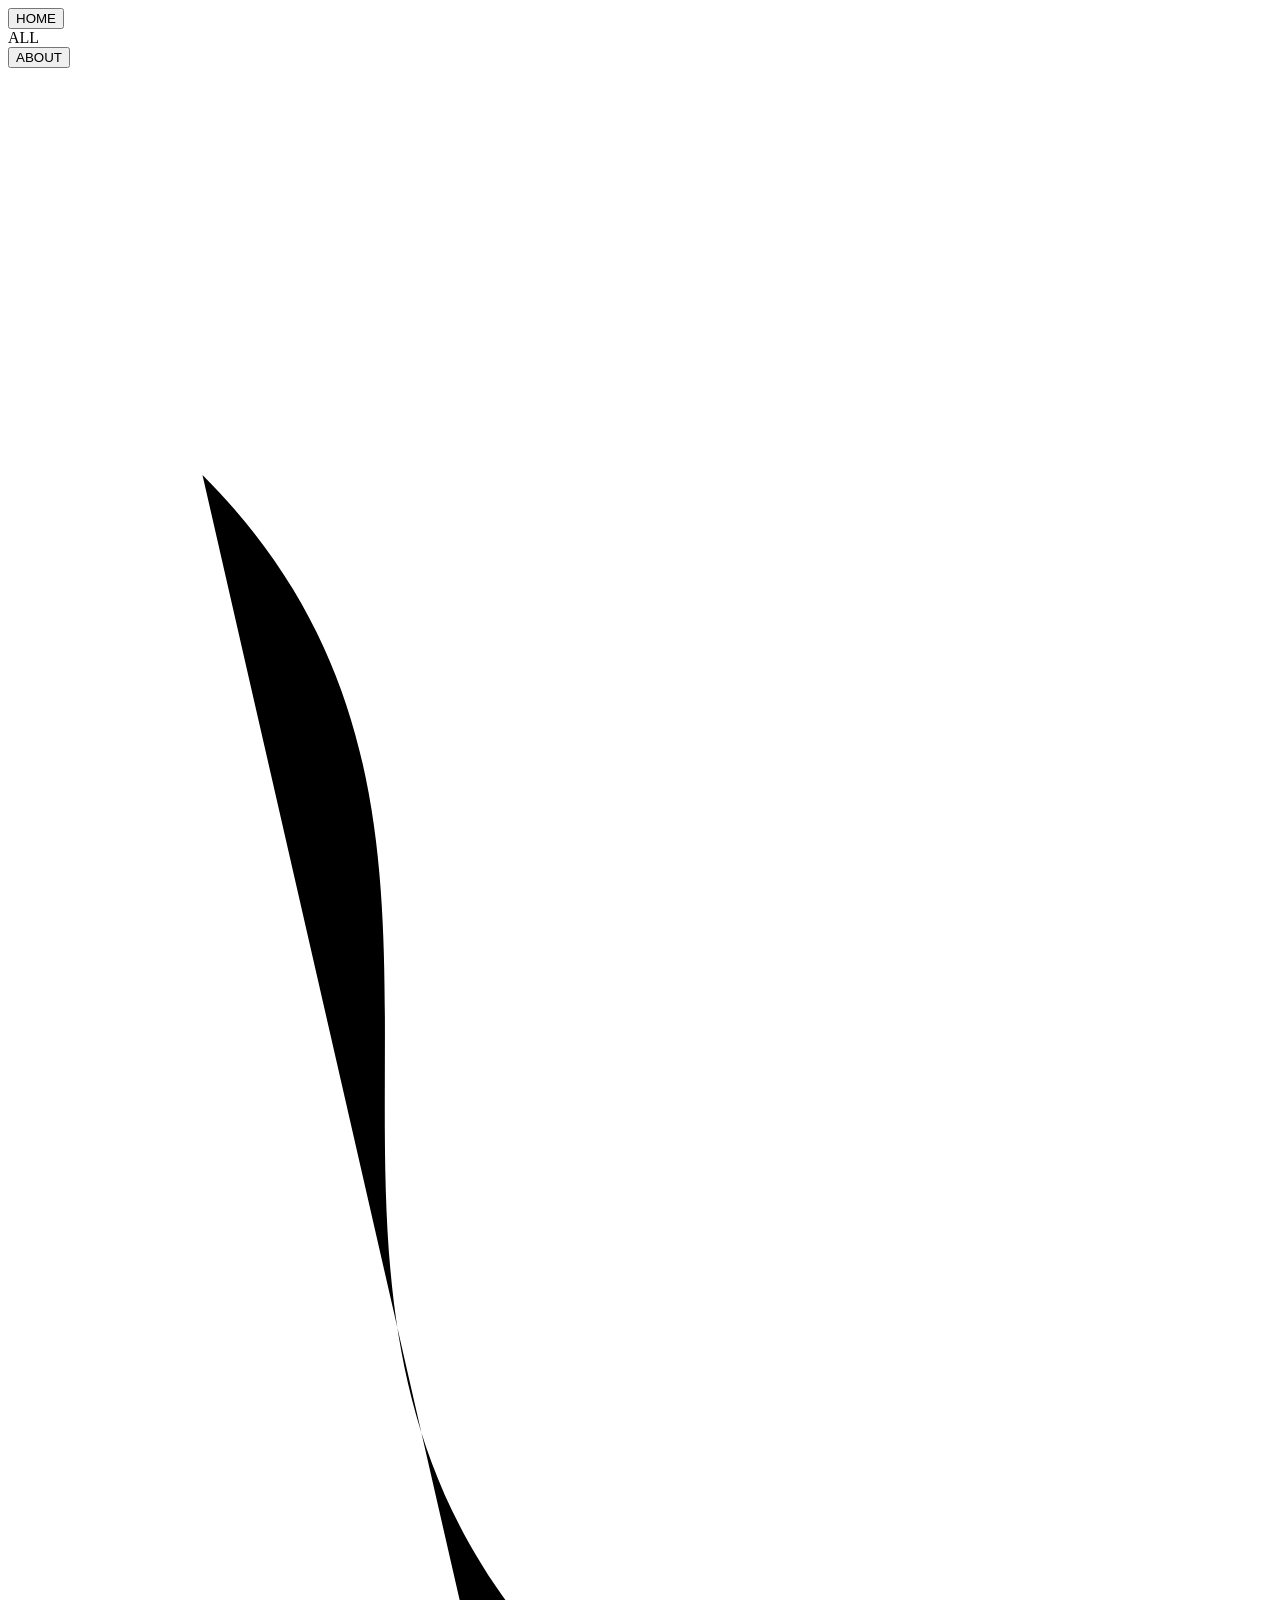
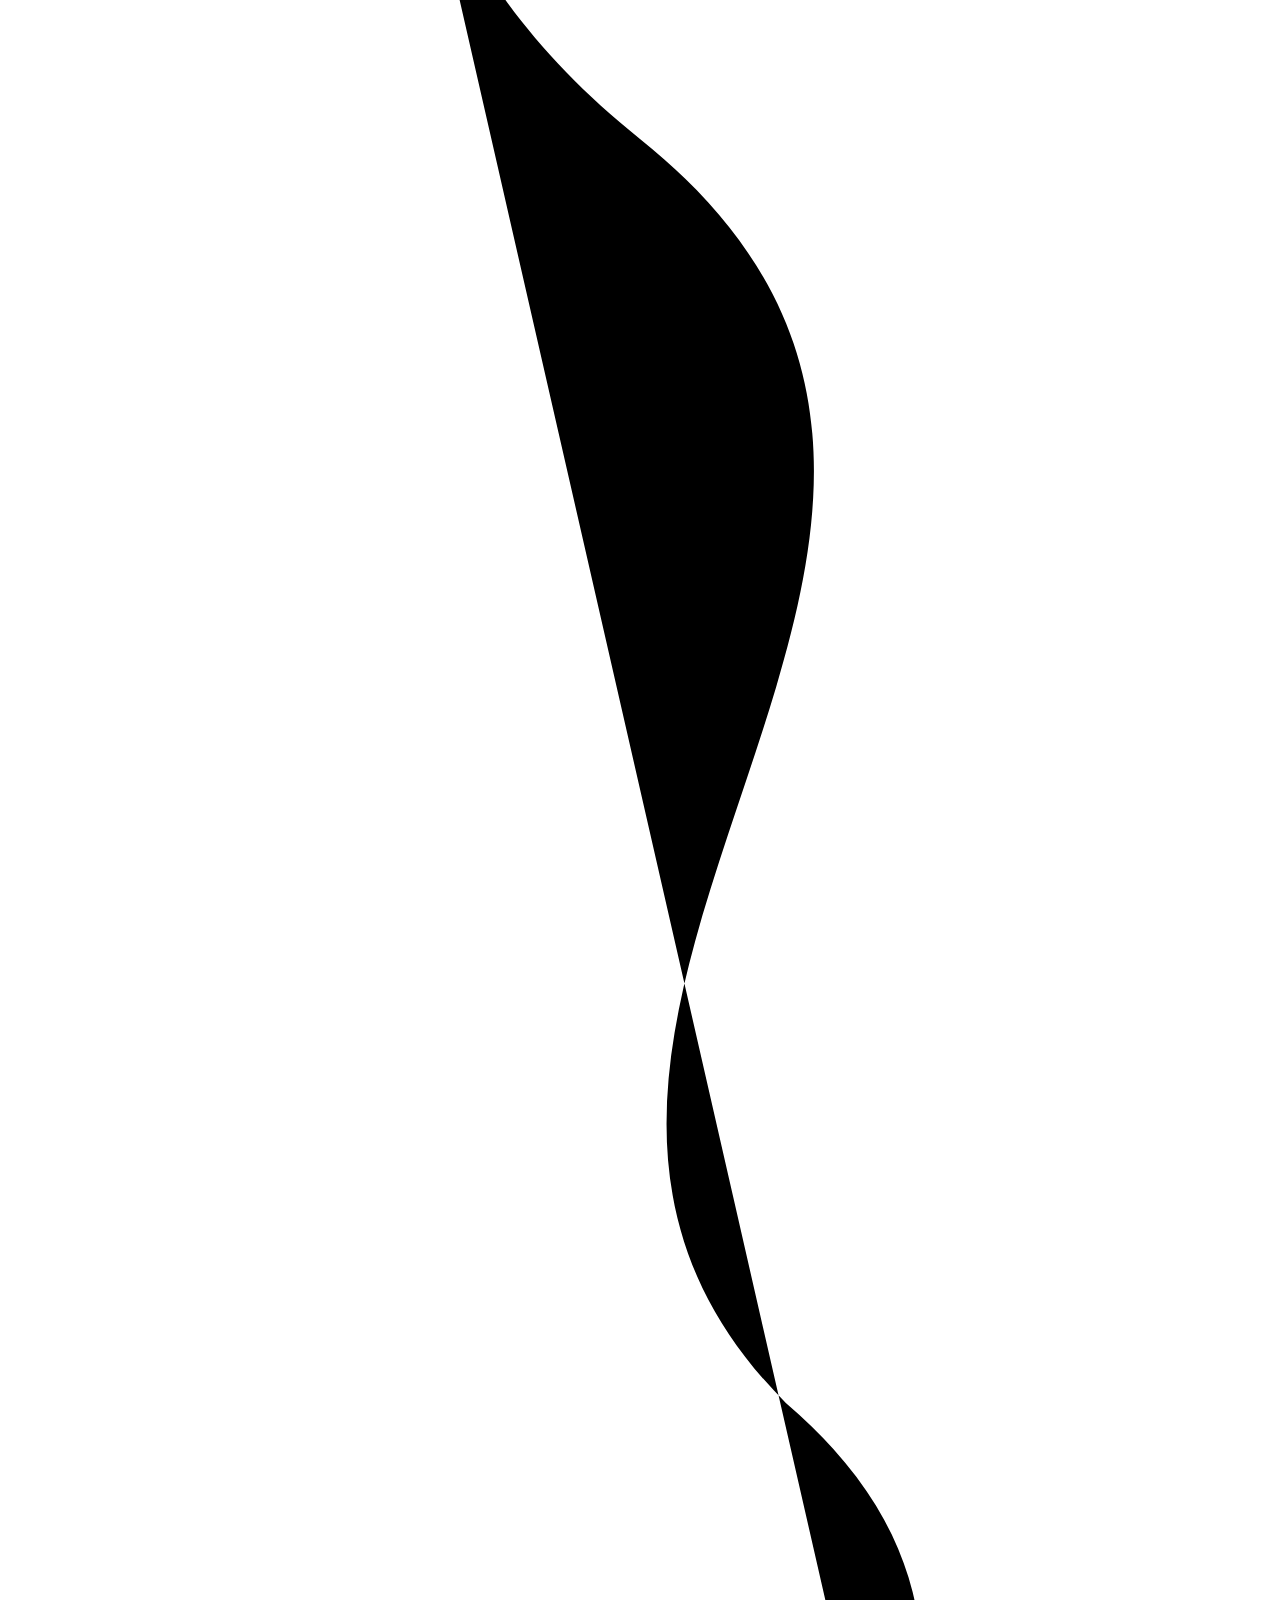
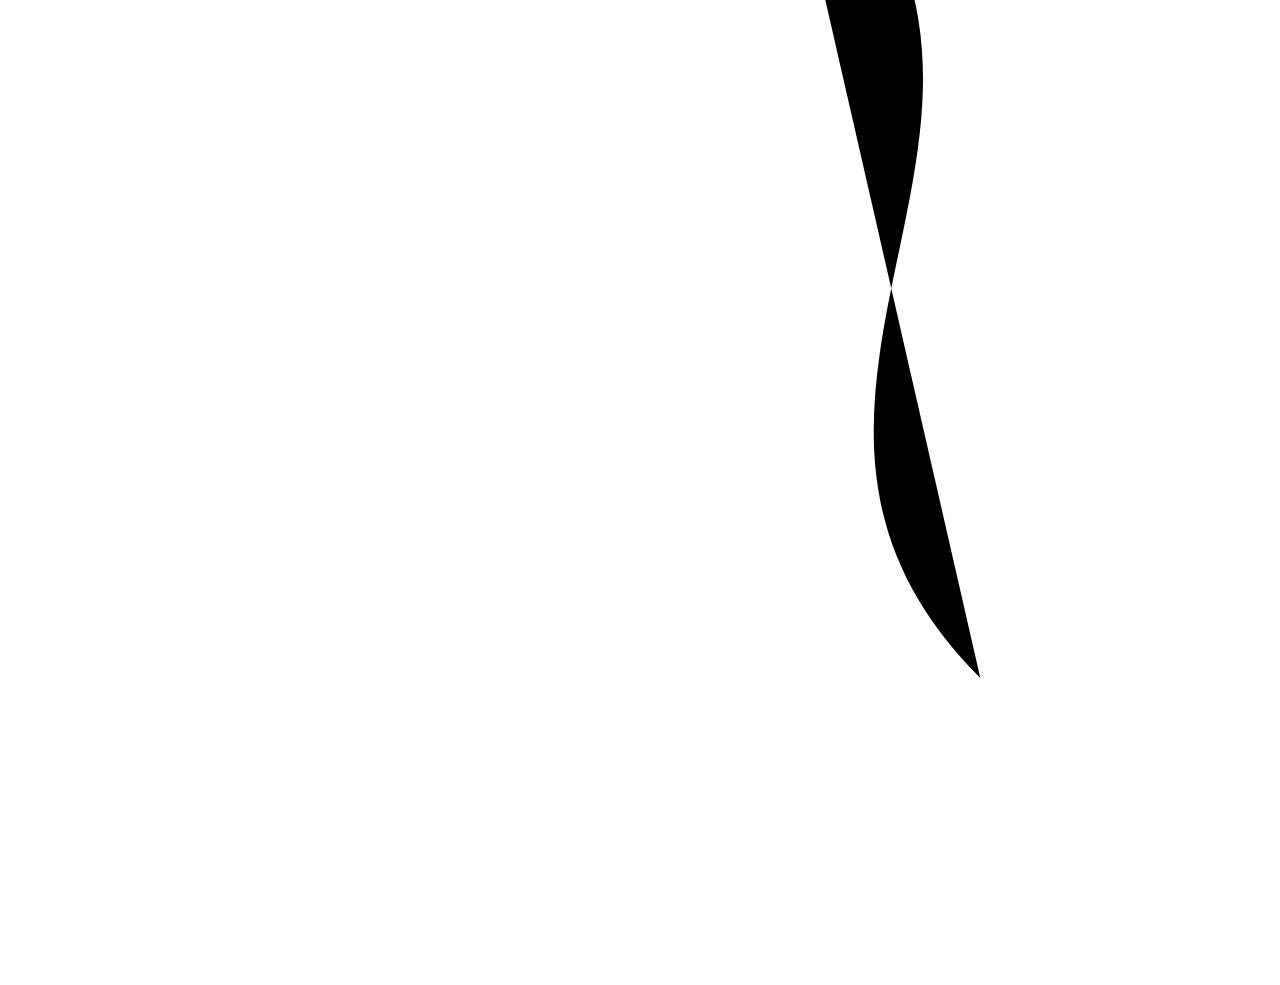
==== index.html @ 34a5c293 "Add files via upload" ====
<!doctype html>
<html lang="zh-CN">
<head>
  <meta charset="utf-8" />
  <meta name="viewport" content="width=device-width,initial-scale=1" />
  <title>Diagonal Gallery (Loop)</title>
  <link rel="stylesheet" href="style.css" />
</head>
<body>

<header class="topbar">
  <button class="topbar__btn" onclick="window.location.href='home.html'">HOME</button>
  <div class="topbar__center">ALL</div>
  <button class="topbar__btn" onclick="window.location.href='cv.html'">ABOUT</button>
</header>

<main class="stage">
  <div class="transition" id="transition" aria-hidden="true">
    <img class="transition__img" id="transitionImg" alt="">
  </div>

  <div class="paper"></div>

  <div class="bigtype">
    <div id="title-top"></div>
    <div id="title-bottom"></div>
  </div>

  <svg class="route" viewBox="0 0 260 800">
    <path class="route__path"
      d="M40,80 C120,160 30,260 130,340 C230,420 80,520 160,600 C230,660 140,720 200,780" />
  </svg>

  <div class="world" id="world">
    <article class="stamp" data-idx="0" data-work="home.html">
      <div class="stamp__inner">
        <img class="stamp__img" src="reference/main.jpg" alt="">
      </div>
    </article>

    <article class="stamp" data-idx="1" data-work="work-3.html">
      <div class="stamp__inner">
        <img class="stamp__img" src="reference/air.png" alt="">
      </div>
    </article>

    <article class="stamp" data-idx="2" data-work="work-1.html">
      <div class="stamp__inner">
        <img class="stamp__img" src="reference/fish.png" alt="">
      </div>
    </article>

    <article class="stamp" data-idx="3" data-work="work-2.html">
      <div class="stamp__inner">
        <img class="stamp__img" src="reference/Edge of Light.png" alt="">
      </div>
    </article>

    <article class="stamp" data-idx="4" data-work="work-4.html">
      <div class="stamp__inner">
        <img class="stamp__img" src="reference/flower.jpg" alt="">
      </div>
    </article>

    <article class="stamp" data-idx="5" data-work="work-5.html">
      <div class="stamp__inner">
        <img class="stamp__img" src="reference/Kitchen1.png" alt="">
      </div>
    </article>

    <article class="stamp" data-idx="6" data-work="work-6.html">
      <div class="stamp__inner">
        <img class="stamp__img" src="reference/Timora-00.jpg" alt="">
      </div>
    </article>

    <article class="stamp" data-idx="7" data-work="work-7.html">
      <div class="stamp__inner">
        <img class="stamp__img" src="reference/voice1.JPEG" alt="">
      </div>
    </article>

    <article class="stamp" data-idx="8" data-work="work-8.html">
      <div class="stamp__inner">
        <img class="stamp__img" src="reference/map.png" alt="">
      </div>
    </article>

    <article class="stamp" data-idx="9" data-work="work-9.html">
      <div class="stamp__inner">
        <img class="stamp__img" src="reference/Car.png" alt="">
      </div>
    </article>

    <article class="stamp" data-idx="10" data-work="work-10.html">
      <div class="stamp__inner">
        <img class="stamp__img" src="reference/duck.png" alt="">
      </div>
    </article>
  </div>

  <div class="meta" id="meta"></div>
</main>

<script src="script.js"></script>
</body>
</html>
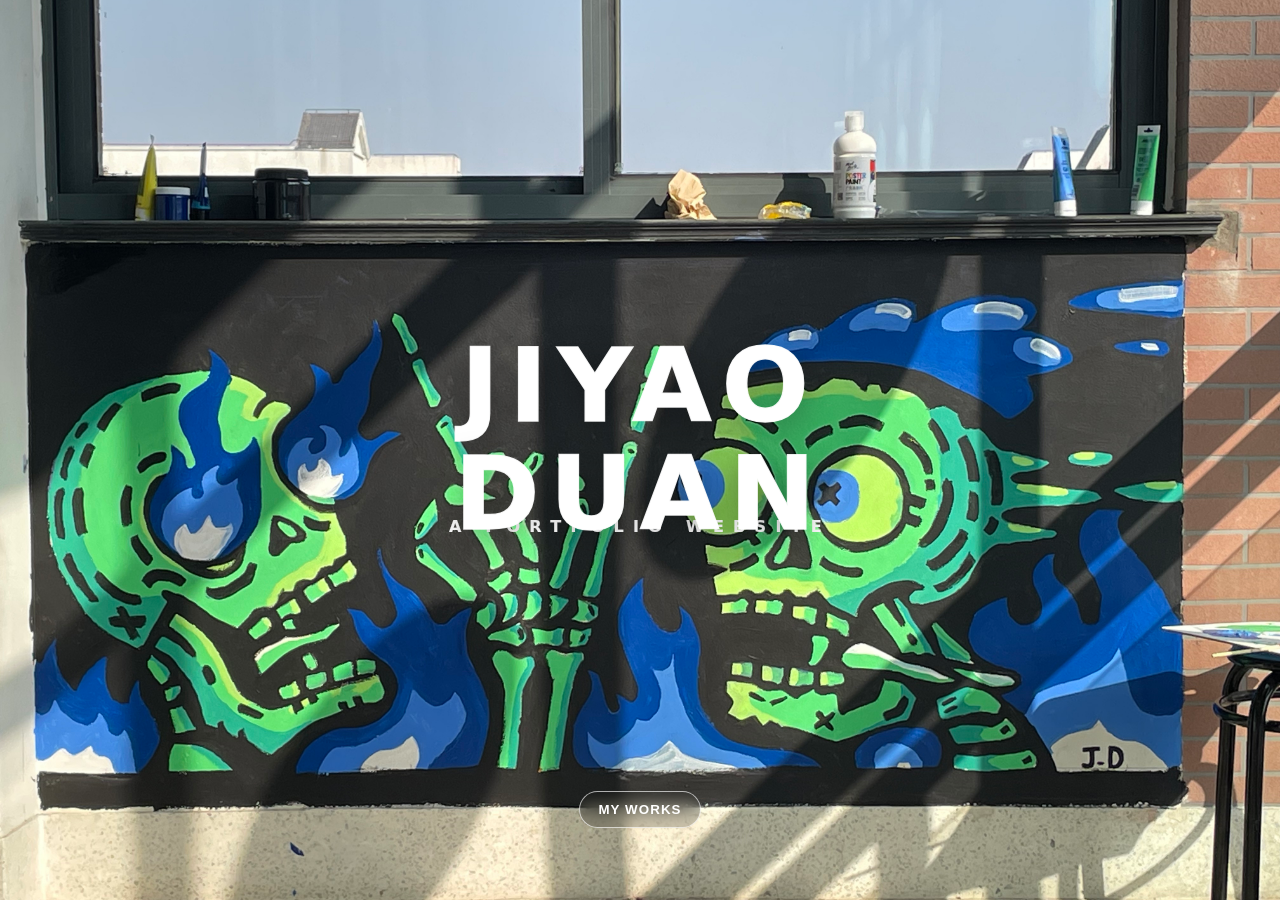
==== commit 7b3e3a4f: "Update index.html" ====
--- a/index.html
+++ b/index.html
@@ -3,105 +3,22 @@
 <head>
   <meta charset="utf-8" />
   <meta name="viewport" content="width=device-width,initial-scale=1" />
-  <title>Diagonal Gallery (Loop)</title>
-  <link rel="stylesheet" href="style.css" />
+  <title>Home</title>
+  <link rel="stylesheet" href="home.css" />
 </head>
 <body>
 
-<header class="topbar">
-  <button class="topbar__btn" onclick="window.location.href='home.html'">HOME</button>
-  <div class="topbar__center">ALL</div>
-  <button class="topbar__btn" onclick="window.location.href='cv.html'">ABOUT</button>
-</header>
+<main class="home" id="home">
+  <img class="home__bg" id="homeBg" src="reference/main.jpg" alt="">
 
-<main class="stage">
-  <div class="transition" id="transition" aria-hidden="true">
-    <img class="transition__img" id="transitionImg" alt="">
+  <div class="home__overlay">
+    <div class="home__title">JIYAO<br>DUAN</div>
+    <div class="home__sub">A PORTFOLIO WEBSITE</div>
+
+    <button class="home__cta" id="btnWorks">MY WORKS</button>
   </div>
-
-  <div class="paper"></div>
-
-  <div class="bigtype">
-    <div id="title-top"></div>
-    <div id="title-bottom"></div>
-  </div>
-
-  <svg class="route" viewBox="0 0 260 800">
-    <path class="route__path"
-      d="M40,80 C120,160 30,260 130,340 C230,420 80,520 160,600 C230,660 140,720 200,780" />
-  </svg>
-
-  <div class="world" id="world">
-    <article class="stamp" data-idx="0" data-work="home.html">
-      <div class="stamp__inner">
-        <img class="stamp__img" src="reference/main.jpg" alt="">
-      </div>
-    </article>
-
-    <article class="stamp" data-idx="1" data-work="work-3.html">
-      <div class="stamp__inner">
-        <img class="stamp__img" src="reference/air.png" alt="">
-      </div>
-    </article>
-
-    <article class="stamp" data-idx="2" data-work="work-1.html">
-      <div class="stamp__inner">
-        <img class="stamp__img" src="reference/fish.png" alt="">
-      </div>
-    </article>
-
-    <article class="stamp" data-idx="3" data-work="work-2.html">
-      <div class="stamp__inner">
-        <img class="stamp__img" src="reference/Edge of Light.png" alt="">
-      </div>
-    </article>
-
-    <article class="stamp" data-idx="4" data-work="work-4.html">
-      <div class="stamp__inner">
-        <img class="stamp__img" src="reference/flower.jpg" alt="">
-      </div>
-    </article>
-
-    <article class="stamp" data-idx="5" data-work="work-5.html">
-      <div class="stamp__inner">
-        <img class="stamp__img" src="reference/Kitchen1.png" alt="">
-      </div>
-    </article>
-
-    <article class="stamp" data-idx="6" data-work="work-6.html">
-      <div class="stamp__inner">
-        <img class="stamp__img" src="reference/Timora-00.jpg" alt="">
-      </div>
-    </article>
-
-    <article class="stamp" data-idx="7" data-work="work-7.html">
-      <div class="stamp__inner">
-        <img class="stamp__img" src="reference/voice1.JPEG" alt="">
-      </div>
-    </article>
-
-    <article class="stamp" data-idx="8" data-work="work-8.html">
-      <div class="stamp__inner">
-        <img class="stamp__img" src="reference/map.png" alt="">
-      </div>
-    </article>
-
-    <article class="stamp" data-idx="9" data-work="work-9.html">
-      <div class="stamp__inner">
-        <img class="stamp__img" src="reference/Car.png" alt="">
-      </div>
-    </article>
-
-    <article class="stamp" data-idx="10" data-work="work-10.html">
-      <div class="stamp__inner">
-        <img class="stamp__img" src="reference/duck.png" alt="">
-      </div>
-    </article>
-  </div>
-
-  <div class="meta" id="meta"></div>
 </main>
 
-<script src="script.js"></script>
+<script src="home.js"></script>
 </body>
-</html>+</html>
--- a/home.css
+++ b/home.css
@@ -0,0 +1,92 @@
+*{ box-sizing:border-box; }
+html,body{ height:100%; }
+body{
+  margin:0;
+  background:#0f0f10;
+  overflow:hidden;
+  font-family: system-ui, -apple-system, Segoe UI, Roboto, Helvetica, Arial;
+}
+
+.home{
+  position:fixed;
+  inset:0;
+}
+
+.home__bg{
+  position:fixed;   /* ⭐ 改这里：不要 absolute */
+  inset:0;
+
+  width:100vw;
+  height:100vh;
+
+  object-fit:cover;
+  display:block;
+
+  filter: blur(0.6px) saturate(1.05);
+}
+
+.home__overlay{
+  position:absolute;
+  inset:48px;
+  display:grid;
+  place-items:center;
+  text-align:center;
+  color:#fff;
+}
+
+.home__title{
+  font-weight:900;
+  letter-spacing:.10em;
+  line-height:1.05;
+
+  font-size: clamp(64px, 8vw, 120px);
+  text-transform:uppercase;
+  text-align:center;
+
+  color:#ffffff;
+
+  /* ⭐ 关键：视觉加粗 */
+  -webkit-text-stroke: 1.5px rgba(255,255,255,0.9);
+
+  text-shadow: 0 10px 32px rgba(0,0,0,.35);
+
+  transform: translateY(200px);
+}
+
+.home__sub{
+  font-weight:900;
+  font-size: 16px;
+  letter-spacing:.58em;
+  text-transform:uppercase;
+  -webkit-text-stroke:0.2px #fff;
+
+}
+
+.home__cta{
+  margin-top: 26px;
+  transform: translateY(60px); /* ✅ 只让按钮往下，不会带动标题/副标题 */
+
+  padding: 10px 18px;
+  border-radius: 999px;
+  border: 1px solid rgba(255,255,255,.65);
+  background: rgba(0,0,0,.18);
+  color:#fff;
+  font-weight:900;
+  letter-spacing:.08em;
+  cursor:pointer;
+  backdrop-filter: blur(10px);
+  -webkit-backdrop-filter: blur(10px);
+}
+
+.home__frame{
+  position:absolute;
+  inset:0;
+  pointer-events:none;
+}
+
+/* 点击后的淡出 */
+.home.is-exit .home__overlay{
+  opacity:0;
+  transform: translateY(6px);
+  transition: opacity 220ms ease, transform 220ms ease;
+}
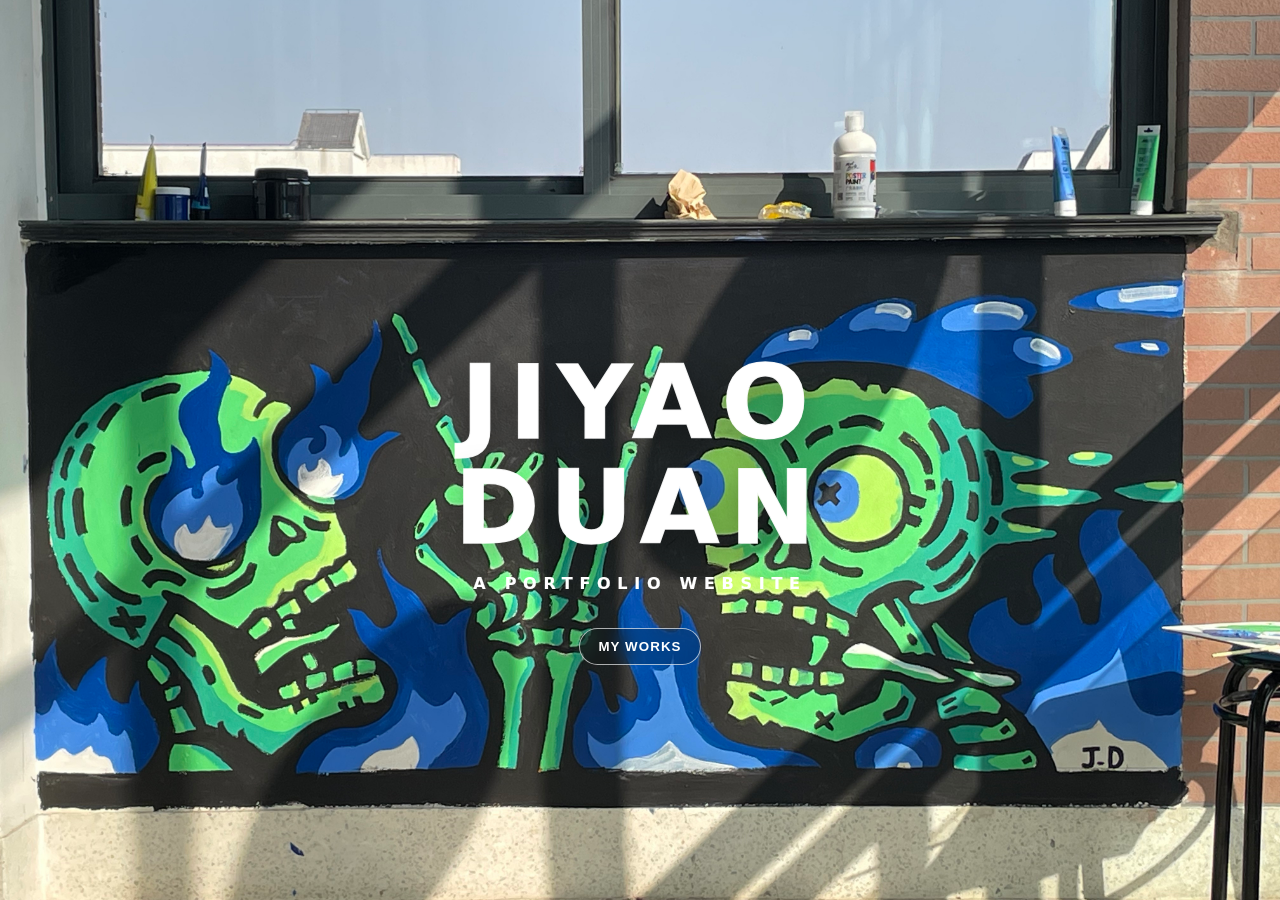
==== commit 4a54ec3e: "Update index.html" ====
--- a/index.html
+++ b/index.html
@@ -21,4 +21,5 @@
 
 <script src="home.js"></script>
 </body>
+  
 </html>
--- a/home.css
+++ b/home.css
@@ -1,5 +1,6 @@
 *{ box-sizing:border-box; }
 html,body{ height:100%; }
+
 body{
   margin:0;
   background:#0f0f10;
@@ -11,65 +12,59 @@
   position:fixed;
   inset:0;
 }
-
+ 
 .home__bg{
-  position:fixed;   /* ⭐ 改这里：不要 absolute */
+  position:fixed;
   inset:0;
-
   width:100vw;
   height:100vh;
-
   object-fit:cover;
   display:block;
-
   filter: blur(0.6px) saturate(1.05);
 }
 
 .home__overlay{
   position:absolute;
   inset:48px;
-  display:grid;
-  place-items:center;
+  display:flex;
+  flex-direction:column;
+  align-items:center;
+  justify-content:center;
   text-align:center;
   color:#fff;
+  transform: translateY(58px);
 }
 
 .home__title{
+  margin:0;
   font-weight:900;
   letter-spacing:.10em;
-  line-height:1.05;
-
+  line-height:1.02;
   font-size: clamp(64px, 8vw, 120px);
   text-transform:uppercase;
   text-align:center;
-
   color:#ffffff;
-
-  /* ⭐ 关键：视觉加粗 */
   -webkit-text-stroke: 1.5px rgba(255,255,255,0.9);
-
-  text-shadow: 0 10px 32px rgba(0,0,0,.35);
-
-  transform: translateY(200px);
+  text-shadow: 0 10px 32px rgba(0,0,0,0.35);
 }
 
 .home__sub{
+  margin:14px 0 0;
   font-weight:900;
-  font-size: 16px;
-  letter-spacing:.58em;
+  font-size:16px;
+  line-height:1.25;
+  letter-spacing:.42em;
   text-transform:uppercase;
+  text-align:center;
   -webkit-text-stroke:0.2px #fff;
-
 }
 
 .home__cta{
-  margin-top: 26px;
-  transform: translateY(60px); /* ✅ 只让按钮往下，不会带动标题/副标题 */
-
-  padding: 10px 18px;
-  border-radius: 999px;
-  border: 1px solid rgba(255,255,255,.65);
-  background: rgba(0,0,0,.18);
+  margin-top:34px;
+  padding:10px 18px;
+  border-radius:999px;
+  border:1px solid rgba(255,255,255,0.65);
+  background: rgba(0,0,0,0.18);
   color:#fff;
   font-weight:900;
   letter-spacing:.08em;
@@ -84,9 +79,69 @@
   pointer-events:none;
 }
 
-/* 点击后的淡出 */
 .home.is-exit .home__overlay{
   opacity:0;
-  transform: translateY(6px);
+  transform: translateY(64px);
   transition: opacity 220ms ease, transform 220ms ease;
-}+}
+
+/* tablet */
+@media (max-width: 900px){
+  .home__overlay{
+    inset:28px 24px;
+    transform: translateY(42px);
+  }
+
+  .home__title{
+    font-size: clamp(48px, 8.2vw, 76px);
+    line-height:1.02;
+    letter-spacing:.08em;
+  }
+
+  .home__sub{
+    margin-top:12px;
+    width:min(82vw, 620px);
+    font-size:13px;
+    line-height:1.3;
+    letter-spacing:.24em;
+  }
+
+  .home__cta{
+    margin-top:28px;
+    padding:10px 18px;
+    font-size:12px;
+  }
+}
+
+/* phone */
+@media (max-width: 640px){
+  .home__overlay{
+    inset:20px 18px;
+    transform: translateY(0);
+  }
+
+  .home__title{
+    font-size: clamp(34px, 12vw, 54px);
+    line-height:1;
+    letter-spacing:.06em;
+  }
+
+  .home__sub{
+    margin-top:12px;
+    width:min(88vw, 360px);
+    font-size:11px;
+    line-height:1.3;
+    letter-spacing:.18em;
+    -webkit-text-stroke:0;
+  }
+
+  .home__cta{
+    position:static;
+    left:auto;
+    bottom:auto;
+    transform:none;
+    margin-top:36px;
+    padding:10px 16px;
+    font-size:12px;
+  }
+}
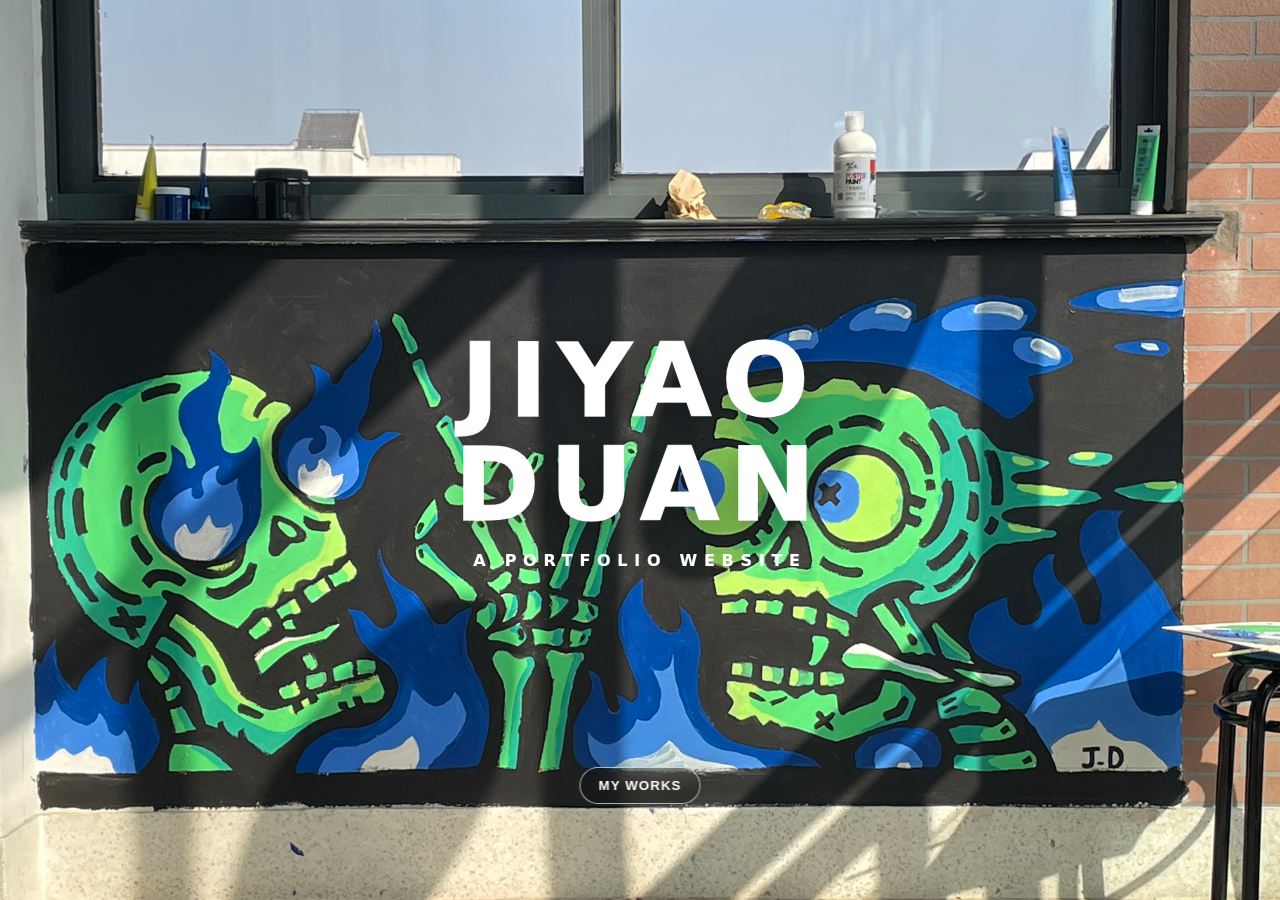
==== commit d2aa15f6: "Update index.html" ====
--- a/index.html
+++ b/index.html
@@ -12,8 +12,10 @@
   <img class="home__bg" id="homeBg" src="reference/main.jpg" alt="">
 
   <div class="home__overlay">
-    <div class="home__title">JIYAO<br>DUAN</div>
-    <div class="home__sub">A PORTFOLIO WEBSITE</div>
+    <div class="home__headline">
+      <div class="home__title">JIYAO<br>DUAN</div>
+      <div class="home__sub">A PORTFOLIO WEBSITE</div>
+    </div>
 
     <button class="home__cta" id="btnWorks">MY WORKS</button>
   </div>
@@ -21,5 +23,4 @@
 
 <script src="home.js"></script>
 </body>
-  
 </html>
--- a/home.css
+++ b/home.css
@@ -32,7 +32,6 @@
   justify-content:center;
   text-align:center;
   color:#fff;
-  transform: translateY(58px);
 }
 
 .home__title{
@@ -60,7 +59,11 @@
 }
 
 .home__cta{
-  margin-top:34px;
+  position:absolute;
+  left:50%;
+  bottom:48px;
+  transform:translateX(-50%);
+  margin-top:0;
   padding:10px 18px;
   border-radius:999px;
   border:1px solid rgba(255,255,255,0.65);
@@ -69,6 +72,7 @@
   font-weight:900;
   letter-spacing:.08em;
   cursor:pointer;
+  z-index:2;
   backdrop-filter: blur(10px);
   -webkit-backdrop-filter: blur(10px);
 }
@@ -89,7 +93,6 @@
 @media (max-width: 900px){
   .home__overlay{
     inset:28px 24px;
-    transform: translateY(42px);
   }
 
   .home__title{
@@ -107,7 +110,7 @@
   }
 
   .home__cta{
-    margin-top:28px;
+    bottom:28px;
     padding:10px 18px;
     font-size:12px;
   }
@@ -117,7 +120,6 @@
 @media (max-width: 640px){
   .home__overlay{
     inset:20px 18px;
-    transform: translateY(0);
   }
 
   .home__title{
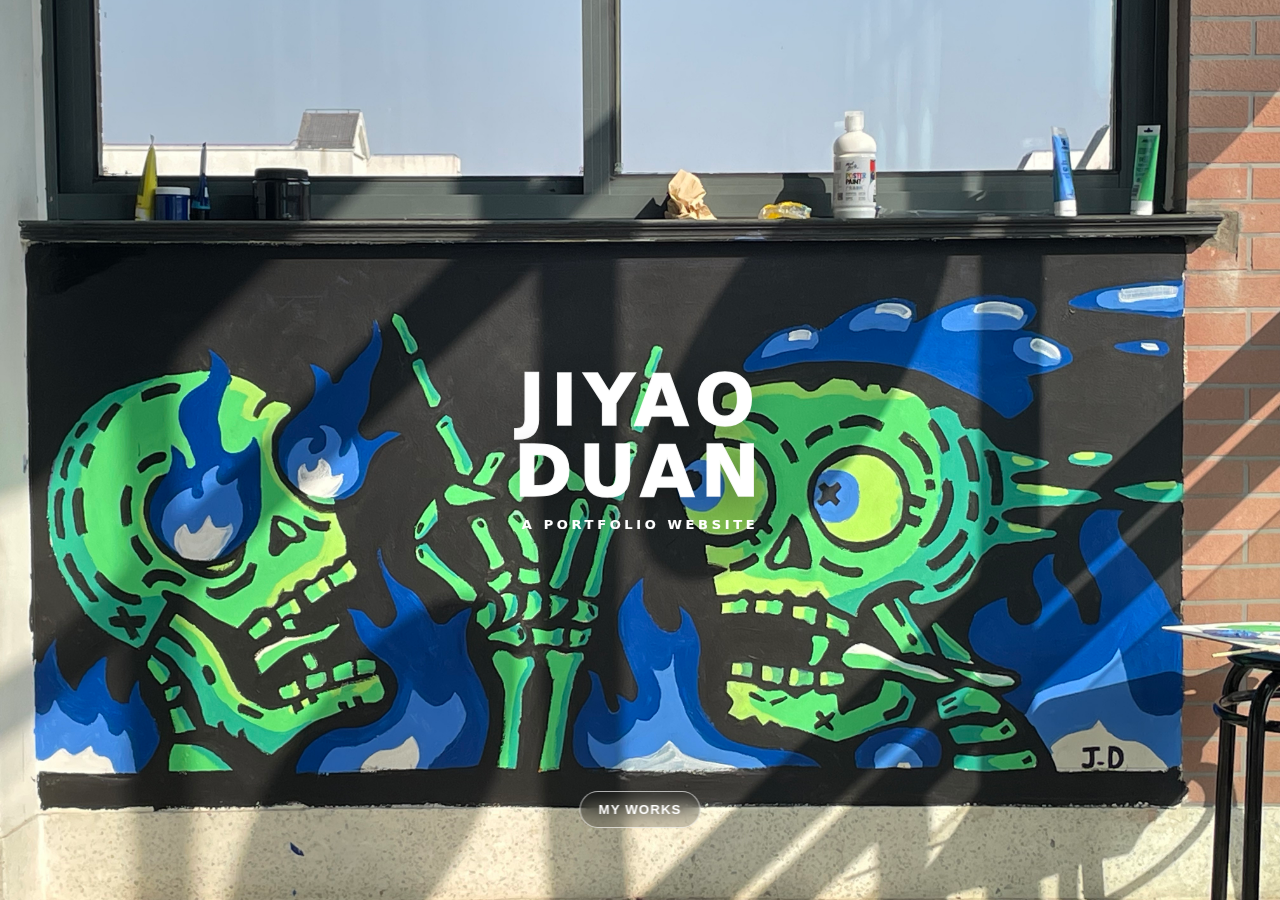
==== commit 848803cf: "Update index.html" ====
--- a/index.html
+++ b/index.html
@@ -21,6 +21,7 @@
   </div>
 </main>
 
+  
 <script src="home.js"></script>
 </body>
 </html>
--- a/home.css
+++ b/home.css
@@ -32,6 +32,13 @@
   justify-content:center;
   text-align:center;
   color:#fff;
+}
+
+.home__headline{
+  display:flex;
+  flex-direction:column;
+  align-items:center;
+  justify-content:center;
 }
 
 .home__title{
@@ -87,6 +94,40 @@
   opacity:0;
   transform: translateY(64px);
   transition: opacity 220ms ease, transform 220ms ease;
+}
+
+@media (min-width: 1000px) and (max-width: 1700px) and (max-height: 1050px){
+  .home__title{
+    font-size: clamp(56px, 6.1vw, 90px);
+    letter-spacing:.09em;
+  }
+
+  .home__sub{
+    margin-top:12px;
+    font-size:14px;
+    letter-spacing:.32em;
+  }
+}
+
+@media (min-width: 1000px) and (max-width: 1600px) and (max-height: 920px){
+  .home__overlay{
+    inset:36px;
+  }
+
+  .home__title{
+    font-size: clamp(52px, 5.5vw, 82px);
+    line-height:1;
+  }
+
+  .home__sub{
+    margin-top:10px;
+    font-size:13px;
+    letter-spacing:.28em;
+  }
+
+  .home__cta{
+    bottom:36px;
+  }
 }
 
 /* tablet */
